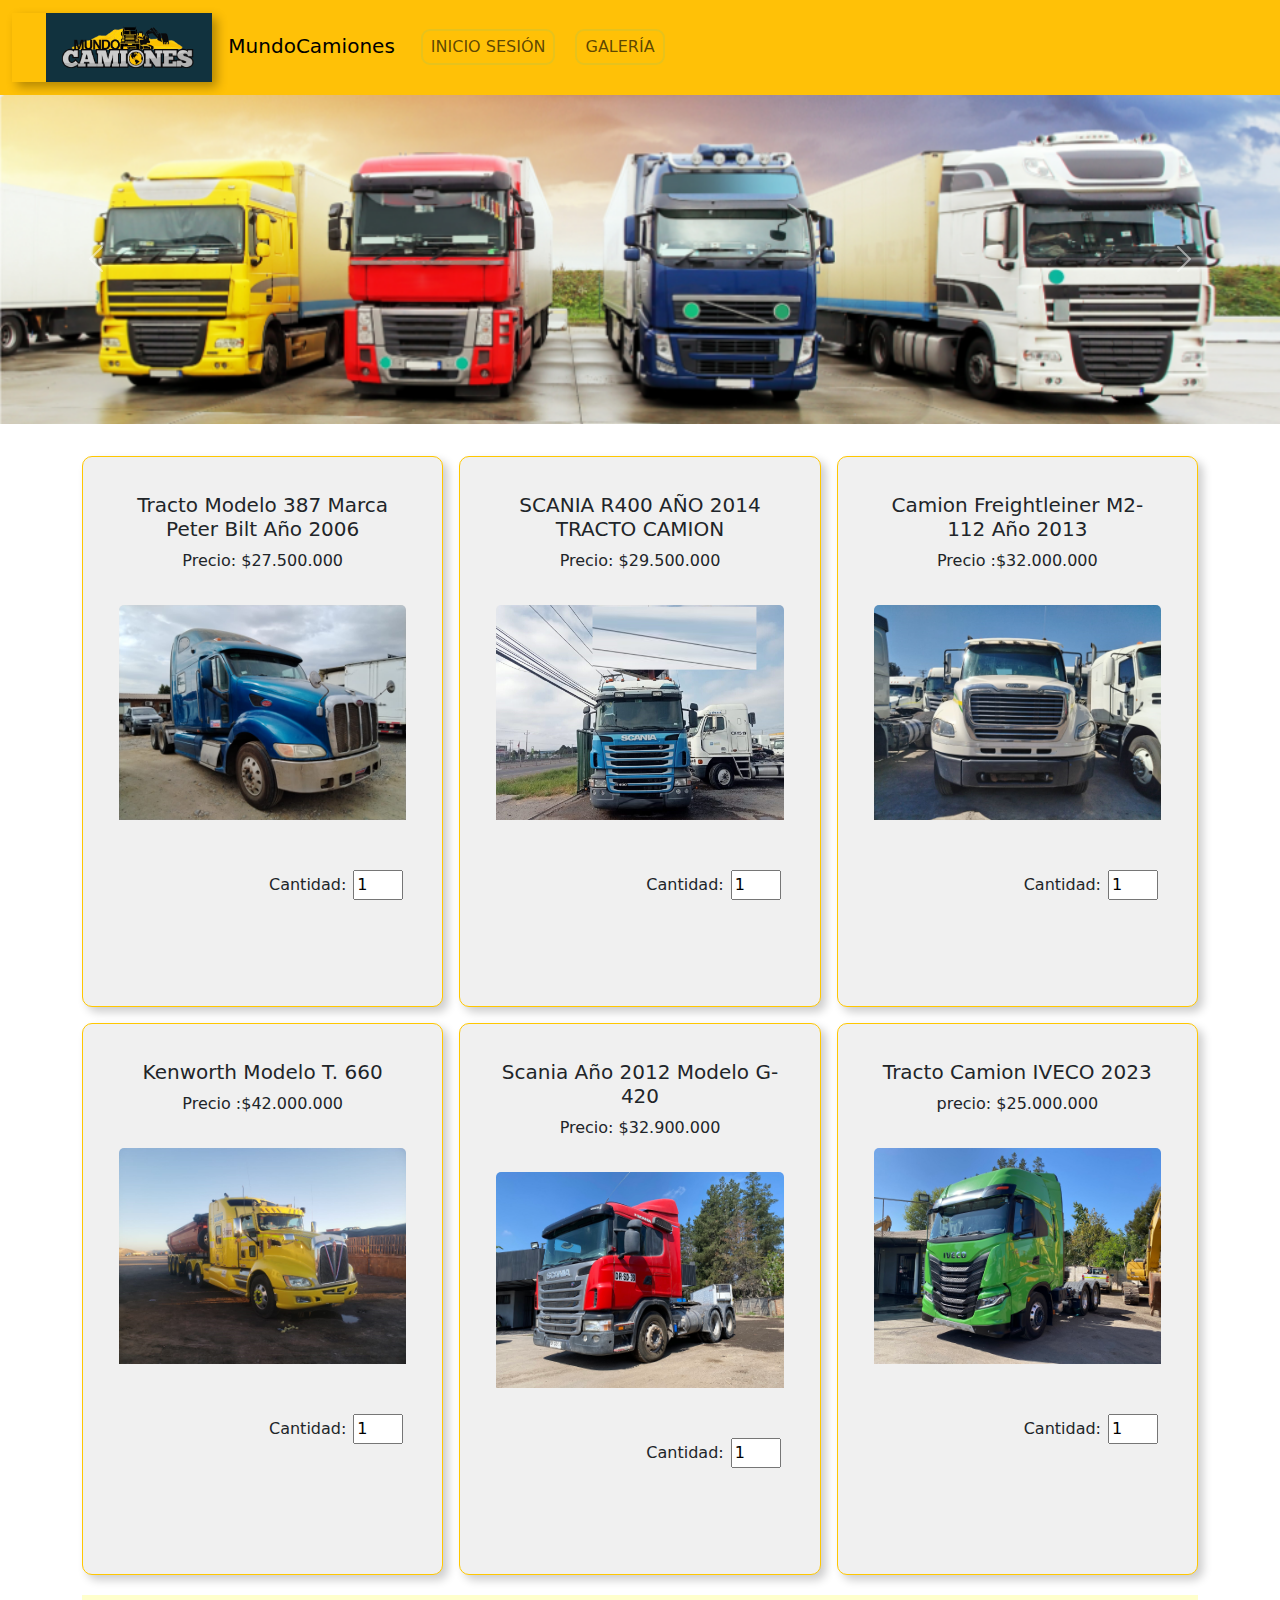
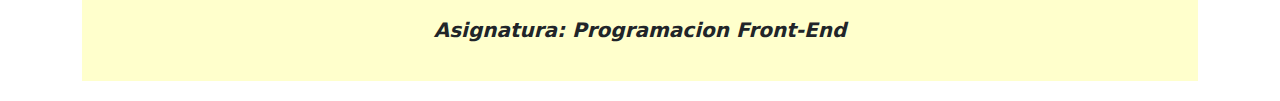
==== galeria.html @ 834bcd26 "evaluacion2 inicial" ====
<!doctype html>
<html lang="en">
  <head>
    <meta charset="utf-8">
    <meta name="viewport" content="width=device-width, initial-scale=1">
    <title>MUNDO CAMIONES</title>
    <link href="https://cdn.jsdelivr.net/npm/bootstrap@5.3.3/dist/css/bootstrap.min.css" rel="stylesheet" integrity="sha384-QWTKZyjpPEjISv5WaRU9OFeRpok6YctnYmDr5pNlyT2bRjXh0JMhjY6hW+ALEwIH" crossorigin="anonymous">
    <link href="css/estilos.css" rel="stylesheet">
    </head>
  <body>
<nav class="navbar navbar-expand-lg bg-warning">
    <div class="container-fluid">
    <a class="navbar-brand" href="index.html">
        <img src="imagenes/logo2.png" style="width: 200px; padding-left: 9%;  box-shadow: 5px 5px 10px rgba(0, 0, 0, 0.3);" >
        <span class="company-name ">MundoCamiones</span>  
    </a>
    
    <button class="navbar-toggler" type="button" data-bs-toggle="collapse" data-bs-target="#navbarNav" aria-controls="navbarNav" aria-expanded="false" aria-label="Toggle navigation">
        <span class="navbar-toggler-icon"></span>
    </button>
    <div class="collapse navbar-collapse" id="navbarNav">
        <ul class="navbar-nav  ml-auto">
        <li class="nav-item">
            <a class="nav-link login-link font-weight-italic text-uppercase"   href="login.html ">Inicio Sesión</a>
        </li>
        <li class="nav-item">
            <a class="nav-link login-link font-weight-italic text-uppercase"    href="galeria.html">Galería</a>
        </li>
        </ul>
    </div>
    </div>
</nav>
<div id="carouselExampleRide" class="carousel slide" data-bs-ride="true">
    <div class="carousel-inner">
    <div class="carousel-item active">
        <img src="imagenes/bannergaleria1.png" class="d-block w-100">
    </div>
    <div class="carousel-item">
        <img src="imagenes/bannergaleria.2.png" class="d-block w-100" >
    </div>
    </div>
    <button class="carousel-control-prev" type="button" data-bs-target="#carouselExampleRide" data-bs-slide="prev">
    <span class="carousel-control-prev-icon" aria-hidden="true"></span>
    <span class="visually-hidden">Previous</span>
    </button>
    <button class="carousel-control-next" type="button" data-bs-target="#carouselExampleRide" data-bs-slide="next">
    <span class="carousel-control-next-icon" aria-hidden="true"></span>
    <span class="visually-hidden">Next</span>
    </button>
</div>
<!---incio de galeria formato cards-->
<div class="container ">
<div class="row row-cols-1 row-cols-md-3 g-3 mt-3">
    <div class="col">
      <div class="card h-100 custom-card-border">
        <div class="card-body text-center">
          <h5 class="card-title">Tracto Modelo 387 Marca Peter Bilt Año 2006</h5>
          <p class="card-text">Precio: $27.500.000</p>
          <img src="imagenes/galeria1.jpg" class="card-img-top mt-3" alt="...">
          <div style="width: 300px; margin: 0 auto; padding: 50px; display: flex; align-items:center;">
            <label for="quantity" style=" margin-left: 50%;">Cantidad:</label>
            <input type="number" id="quantity" name="quantity" min="1" value="1" style="width: 50px; margin-left: 7px;">
        </div>
        </div>
      </div>
    </div>
    <div class="col">
      <div class="card h-100  custom-card-border">
        <div class="card-body text-center">
          <h5 class="card-title ">SCANIA R400 AÑO 2014 TRACTO CAMION</h5>
          <p class="card-text">Precio: $29.500.000</p>
          <img src="imagenes/galeria2.jpg" class="card-img-top mt-3" alt="...">
          <div style="width: 300px; margin: 0 auto; padding: 50px; display: flex; align-items: center;">
            <label for="quantity" style="margin-left: 50%;">Cantidad:</label>
            <input type="number" id="quantity" name="quantity" min="1" value="1" style="width: 50px; margin-left: 7px;">
        </div>
        </div>
      </div>
    </div>
    <div class="col">
      <div class="card h-100 custom-card-border ">
        <div class="card-body text-center">
          <h5 class="card-title">Camion Freightleiner M2-112 Año 2013</h5>
          <p class="card-text">Precio :$32.000.000</p>
          <img src="imagenes/galeria3.jpg" class="card-img-top mt-3" alt="...">
          <div style="width: 300px; margin: 0 auto; padding: 50px; display: flex; align-items: center;">
            <label for="quantity" style="margin-left: 50%;">Cantidad:</label>
            <input type="number" id="quantity" name="quantity" min="1" value="1" style="width: 50px; margin-left: 7px;">
        </div>
        </div>
      </div>
    </div>
    <div class="col">
      <div class="card h-100 custom-card-border">
        <div class="card-body text-center">
          <h5 class="card-title">Kenworth Modelo T. 660 </h5>
          <p class="card-text">Precio :$42.000.000</p>
          <img src="imagenes/galeria4.jpg" class="card-img-top mt-3" alt="...">
          <div style="width: 300px; margin: 0 auto; padding: 50px; display: flex; align-items: center;">
            <label for="quantity" style="margin-left: 50%;">Cantidad:</label>
            <input type="number" id="quantity" name="quantity" min="1" value="1" style="width: 50px; margin-left: 7px;">
        </div>
        </div>
      </div>
    </div>
    <div class="col">
        <div class="card h-100 custom-card-border">
          <div class="card-body text-center">
            <h5 class="card-title">Scania Año 2012 Modelo G-420</h5>
            <p class="card-text">Precio: $32.900.000</p>
            <img src="imagenes/galeria5.jpg" class="card-img-top mt-3" alt="...">
            <div style="width: 300px; margin: 0 auto; padding: 50px; display: flex; align-items: center;">
              <label for="quantity" style="margin-left: 50%;">Cantidad:</label>
              <input type="number" id="quantity" name="quantity" min="1" value="1" style="width: 50px; margin-left: 7px;">
          </div>
          </div>
        </div>
    </div>
    <div class="col">
        <div class="card h-100 custom-card-border">
          <div class="card-body text-center">
            <h5 class="card-title">Tracto Camion IVECO 2023  </h5>
            <p class="card-text">precio: $25.000.000</p>
            <img src="imagenes/galeria6.jpg" class="card-img-top mt-3 " alt="...">
            <div style="width: 300px; margin: 0 auto; padding: 50px; display: flex; align-items: center;">
              <label for="quantity" style="margin-left: 50%;">Cantidad:</label>
              <input type="number" id="quantity" name="quantity" min="1" value="1" style="width: 50px; margin-left: 7px;">
          </div>
          </div>
        </div>
      </div>
</div> 
 <!--inicio del footer -->
  <footer style="background-color:  #ffffcc; padding: 20px; margin: 20px auto">
    <nav style="text-align: center;">
        <p style="font-size: 20px;  font-weight: bold; font-style: italic;">Asignatura: Programacion Front-End</p>
    </nav>
  <!--termino del footer-->
    <script src="https://cdn.jsdelivr.net/npm/bootstrap@5.3.3/dist/js/bootstrap.bundle.min.js" integrity="sha384-YvpcrYf0tY3lHB60NNkmXc5s9fDVZLESaAA55NDzOxhy9GkcIdslK1eN7N6jIeHz" crossorigin="anonymous"></script>
  </body>
</html>
---- css/estilos.css ----
.company-name {
    margin-left: 10px; 
   
  }
.nav-link:hover {
    color: rgb(76, 91, 228); /* Cambia el color al pasar el cursor por ensima de las letras  */
    text-decoration: underline;

}  
.login-link {
    border: 2px solid #e7c21c; /* Grosor y color del borde */
    padding: 4px 10px; /* Espaciado interno del cuadro */
    border-radius: 9px; /* Bordes redondeados */
    display: inline-block; /* Para que el cuadro se ajuste al contenido */
    text-decoration: none; /* Para quitar el subrayado del enlace */
    margin: 10px;
    transition: border 0.3s, box-shadow 0.3s; /* Transición suave para el borde y la sombra */
}

.login-link:hover {
    border-color: #3f17ce; /* Cambia el color del borde al pasar el cursor */
    box-shadow: 0 0 5px rgba(0, 0, 0, 0.3); /* Añade sombra alrededor del enlace */
}
.custom-font {
    font-family: "Courier New", monospace; 
}

.custom-font {
    text-transform: uppercase; /* Texto en mayúsculas */
    font-size: 20px; /* Tamaño de fuente */
    color: #000; /* Color de texto */
}
.custom-card-border {
    border-color: #FFC700;
    box-shadow: 5px 5px 10px rgba(0, 0, 0, 0.2)  
}
.card{
    background-color: #f0f0f0; /* Color de fondo */
    border-radius: 10px; /* Borde redondeado */
    padding: 20px; /* Espacio interno */
    margin-bottom: 20px; /* Margen inferior */
    border-color: #FFC700;
    
}
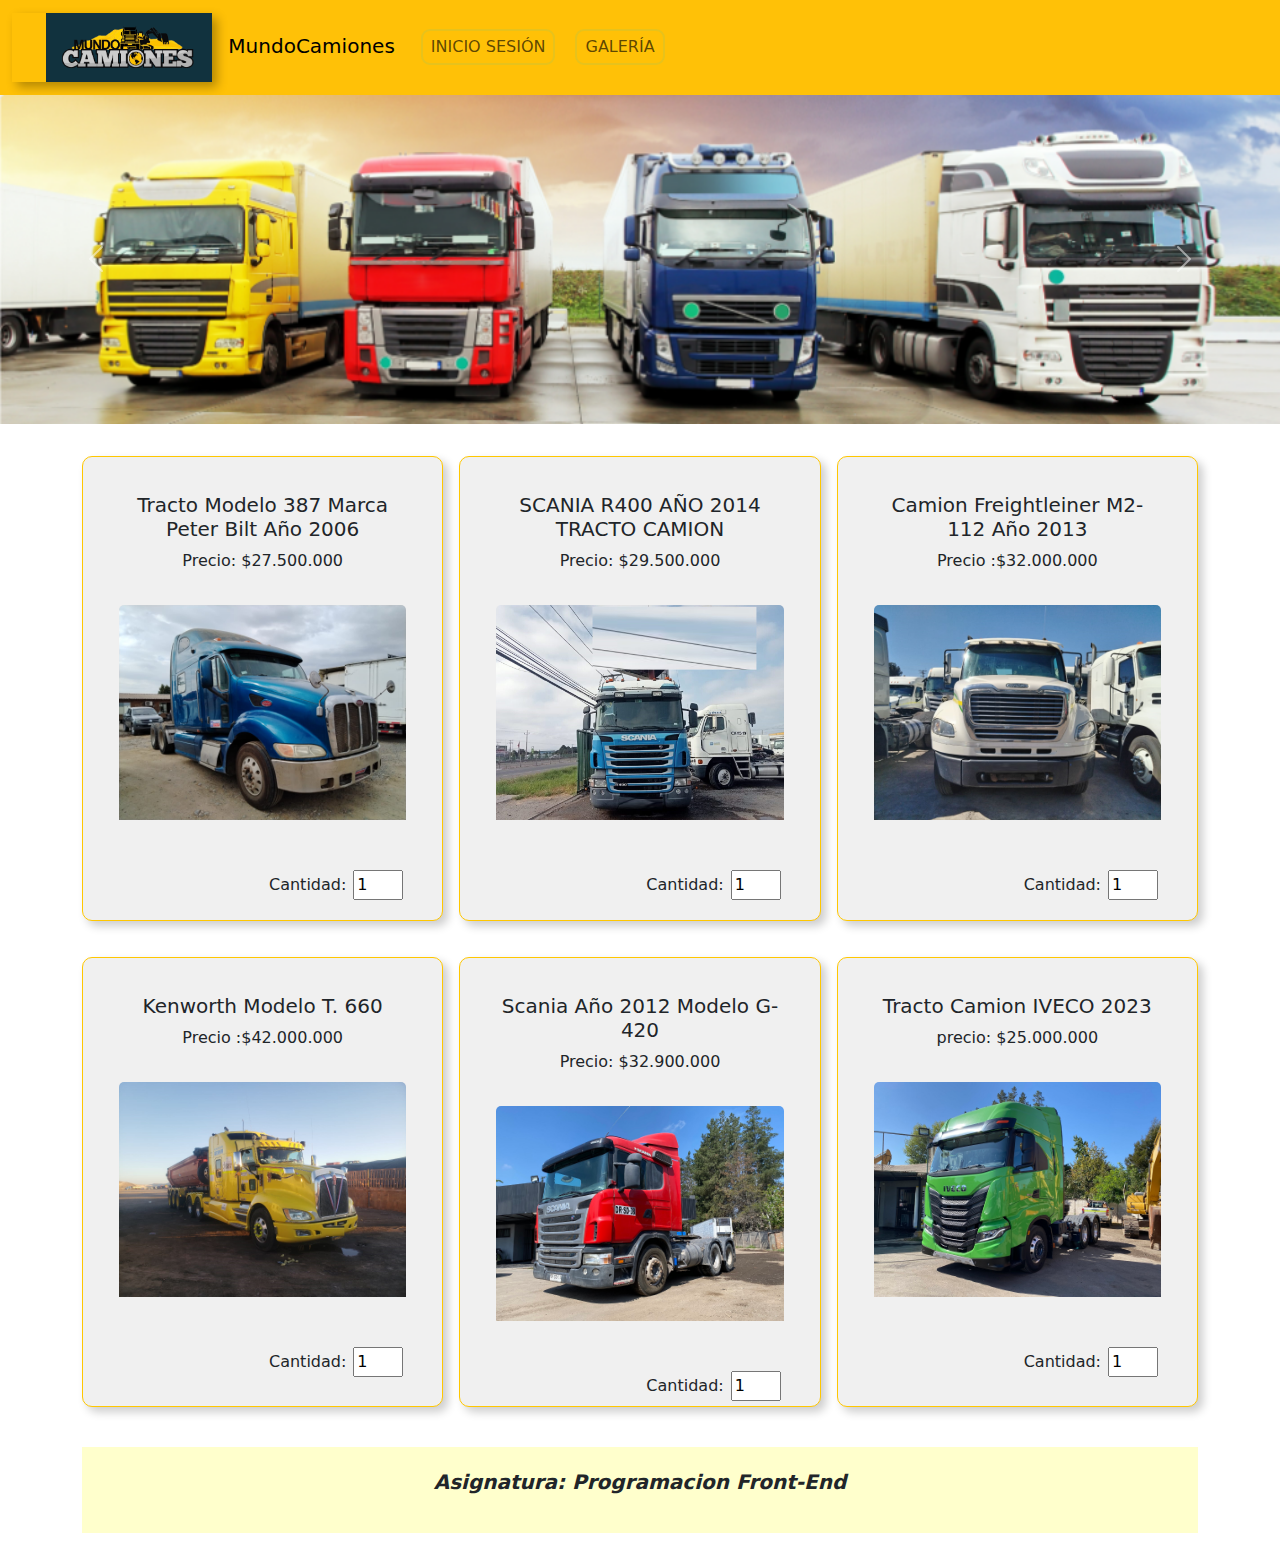
==== commit dc443696: "evaluacion2 final" ====
--- a/galeria.html
+++ b/galeria.html
@@ -52,7 +52,7 @@
 <div class="container ">
 <div class="row row-cols-1 row-cols-md-3 g-3 mt-3">
     <div class="col">
-      <div class="card h-100 custom-card-border">
+      <div class="card h-100 custom-card-border" style="max-height:465px">
         <div class="card-body text-center">
           <h5 class="card-title">Tracto Modelo 387 Marca Peter Bilt Año 2006</h5>
           <p class="card-text">Precio: $27.500.000</p>
@@ -65,7 +65,7 @@
       </div>
     </div>
     <div class="col">
-      <div class="card h-100  custom-card-border">
+      <div class="card h-100  custom-card-border"style="max-height:465px">
         <div class="card-body text-center">
           <h5 class="card-title ">SCANIA R400 AÑO 2014 TRACTO CAMION</h5>
           <p class="card-text">Precio: $29.500.000</p>
@@ -78,7 +78,7 @@
       </div>
     </div>
     <div class="col">
-      <div class="card h-100 custom-card-border ">
+      <div class="card h-100 custom-card-border "style="max-height:465px">
         <div class="card-body text-center">
           <h5 class="card-title">Camion Freightleiner M2-112 Año 2013</h5>
           <p class="card-text">Precio :$32.000.000</p>
@@ -91,7 +91,7 @@
       </div>
     </div>
     <div class="col">
-      <div class="card h-100 custom-card-border">
+      <div class="card h-100 custom-card-border"style="max-height:450px">
         <div class="card-body text-center">
           <h5 class="card-title">Kenworth Modelo T. 660 </h5>
           <p class="card-text">Precio :$42.000.000</p>
@@ -104,7 +104,7 @@
       </div>
     </div>
     <div class="col">
-        <div class="card h-100 custom-card-border">
+        <div class="card h-100 custom-card-border"style="max-height:450px">
           <div class="card-body text-center">
             <h5 class="card-title">Scania Año 2012 Modelo G-420</h5>
             <p class="card-text">Precio: $32.900.000</p>
@@ -117,7 +117,7 @@
         </div>
     </div>
     <div class="col">
-        <div class="card h-100 custom-card-border">
+        <div class="card h-100 custom-card-border"style="max-height:450px">
           <div class="card-body text-center">
             <h5 class="card-title">Tracto Camion IVECO 2023  </h5>
             <p class="card-text">precio: $25.000.000</p>
